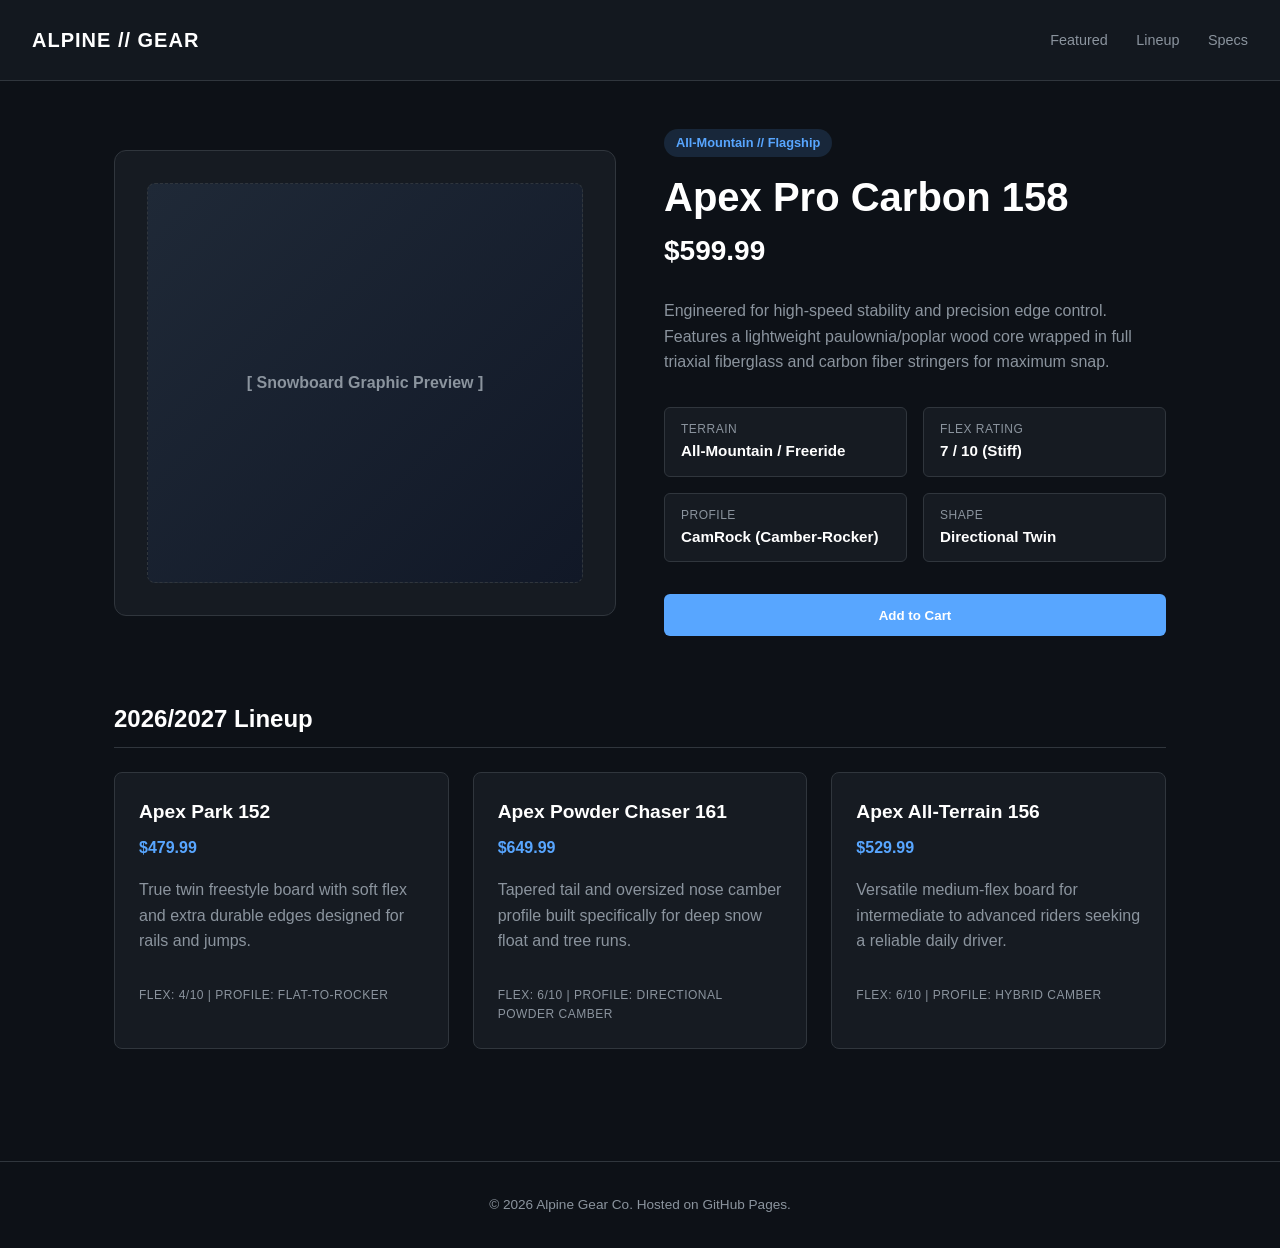
==== product.html @ 0b81215a "Add product.html for Apex Series Snowboards This file contains the HTML structure for the product pa" ====
<!DOCTYPE html>
<html lang="en">
<head>
    <meta charset="UTF-8">
    <meta name="viewport" content="width=device-width, initial-scale=1.0">
    <title>Apex Series Snowboards | High Performance Mountain Gear</title>
    <style>
        :root {
            --bg-color: #0d1117;
            --card-bg: #161b22;
            --accent-color: #58a6ff;
            --accent-hover: #1f6feb;
            --text-primary: #c9d1d9;
            --text-secondary: #8b949e;
            --border-color: #30363d;
            --font-family: -apple-system, BlinkMacSystemFont, "Segoe UI", Roboto, Helvetica, Arial, sans-serif;
        }

        * {
            box-sizing: border-box;
            margin: 0;
            padding: 0;
        }

        body {
            background-color: var(--bg-color);
            color: var(--text-primary);
            font-family: var(--font-family);
            line-height: 1.6;
            padding: 0;
        }

        header {
            border-bottom: 1px solid var(--border-color);
            padding: 1.5rem 2rem;
            display: flex;
            justify-content: space-between;
            align-items: center;
            background-color: rgba(22, 27, 34, 0.8);
            backdrop-filter: blur(10px);
            position: sticky;
            top: 0;
            z-index: 100;
        }

        .logo {
            font-size: 1.25rem;
            font-weight: 700;
            color: #fff;
            letter-spacing: 1px;
        }

        nav a {
            color: var(--text-secondary);
            text-decoration: none;
            margin-left: 1.5rem;
            font-size: 0.9rem;
            transition: color 0.2s ease;
        }

        nav a:hover {
            color: var(--accent-color);
        }

        .container {
            max-width: 1100px;
            margin: 0 auto;
            padding: 3rem 1.5rem;
        }

        .product-hero {
            display: grid;
            grid-template-columns: 1fr 1fr;
            gap: 3rem;
            align-items: center;
            margin-bottom: 4rem;
        }

        .product-image-container {
            background-color: var(--card-bg);
            border: 1px solid var(--border-color);
            border-radius: 12px;
            padding: 2rem;
            text-align: center;
        }

        .product-image-placeholder {
            width: 100%;
            height: 400px;
            background: linear-gradient(135deg, #1f2937 0%, #111827 100%);
            border-radius: 8px;
            display: flex;
            align-items: center;
            justify-content: center;
            color: var(--text-secondary);
            font-weight: 600;
            border: 1px dashed var(--border-color);
        }

        .tag {
            display: inline-block;
            background-color: rgba(88, 166, 255, 0.15);
            color: var(--accent-color);
            padding: 0.25rem 0.75rem;
            border-radius: 20px;
            font-size: 0.8rem;
            font-weight: 600;
            margin-bottom: 1rem;
        }

        .product-title {
            font-size: 2.5rem;
            color: #fff;
            margin-bottom: 0.5rem;
            line-height: 1.2;
        }

        .price {
            font-size: 1.75rem;
            color: #fff;
            font-weight: 600;
            margin-bottom: 1.5rem;
        }

        .description {
            color: var(--text-secondary);
            margin-bottom: 2rem;
            font-size: 1rem;
        }

        .specs-grid {
            display: grid;
            grid-template-columns: repeat(2, 1fr);
            gap: 1rem;
            margin-bottom: 2rem;
        }

        .spec-item {
            background-color: var(--card-bg);
            padding: 0.75rem 1rem;
            border-radius: 6px;
            border: 1px solid var(--border-color);
        }

        .spec-label {
            font-size: 0.75rem;
            color: var(--text-secondary);
            text-transform: uppercase;
            letter-spacing: 0.5px;
        }

        .spec-value {
            font-size: 0.95rem;
            font-weight: 600;
            color: #fff;
        }

        .btn-primary {
            display: inline-block;
            width: 100%;
            text-align: center;
            background-color: var(--accent-color);
            color: #fff;
            padding: 0.85rem 1.5rem;
            border-radius: 6px;
            font-weight: 600;
            text-decoration: none;
            transition: background-color 0.2s ease;
            border: none;
            cursor: pointer;
        }

        .btn-primary:hover {
            background-color: var(--accent-hover);
        }

        .section-title {
            font-size: 1.5rem;
            color: #fff;
            margin-bottom: 1.5rem;
            border-bottom: 1px solid var(--border-color);
            padding-bottom: 0.5rem;
        }

        .lineup-grid {
            display: grid;
            grid-template-columns: repeat(auto-fit, minmax(280px, 1fr));
            gap: 1.5rem;
        }

        .card {
            background-color: var(--card-bg);
            border: 1px solid var(--border-color);
            border-radius: 8px;
            padding: 1.5rem;
            transition: transform 0.2s ease, border-color 0.2s ease;
        }

        .card:hover {
            transform: translateY(-4px);
            border-color: var(--accent-color);
        }

        .card-title {
            font-size: 1.2rem;
            color: #fff;
            margin-bottom: 0.5rem;
        }

        .card-price {
            color: var(--accent-color);
            font-weight: 600;
            margin-bottom: 1rem;
        }

        footer {
            border-top: 1px solid var(--border-color);
            padding: 2rem;
            text-align: center;
            color: var(--text-secondary);
            font-size: 0.85rem;
            margin-top: 4rem;
        }

        @media (max-width: 768px) {
            .product-hero {
                grid-template-columns: 1fr;
            }
        }
    </style>
</head>
<body>

    <header>
        <div class="logo">ALPINE // GEAR</div>
        <nav>
            <a href="#featured">Featured</a>
            <a href="#lineup">Lineup</a>
            <a href="#specs">Specs</a>
        </nav>
    </header>

    <div class="container">
        <!-- Featured Product Hero -->
        <section class="product-hero" id="featured">
            <div class="product-image-container">
                <div class="product-image-placeholder">
                    [ Snowboard Graphic Preview ]
                </div>
            </div>

            <div class="product-details">
                <span class="tag">All-Mountain // Flagship</span>
                <h1 class="product-title">Apex Pro Carbon 158</h1>
                <div class="price">$599.99</div>
                <p class="description">
                    Engineered for high-speed stability and precision edge control. Features a lightweight paulownia/poplar wood core wrapped in full triaxial fiberglass and carbon fiber stringers for maximum snap.
                </p>

                <div class="specs-grid" id="specs">
                    <div class="spec-item">
                        <div class="spec-label">Terrain</div>
                        <div class="spec-value">All-Mountain / Freeride</div>
                    </div>
                    <div class="spec-item">
                        <div class="spec-label">Flex Rating</div>
                        <div class="spec-value">7 / 10 (Stiff)</div>
                    </div>
                    <div class="spec-item">
                        <div class="spec-label">Profile</div>
                        <div class="spec-value">CamRock (Camber-Rocker)</div>
                    </div>
                    <div class="spec-item">
                        <div class="spec-label">Shape</div>
                        <div class="spec-value">Directional Twin</div>
                    </div>
                </div>

                <button class="btn-primary" onclick="alert('Added to cart!')">Add to Cart</button>
            </div>
        </section>

        <!-- Product Lineup Grid -->
        <section id="lineup">
            <h2 class="section-title">2026/2027 Lineup</h2>
            <div class="lineup-grid">
                
                <div class="card">
                    <h3 class="card-title">Apex Park 152</h3>
                    <div class="card-price">$479.99</div>
                    <p class="description">True twin freestyle board with soft flex and extra durable edges designed for rails and jumps.</p>
                    <div class="spec-label">Flex: 4/10 | Profile: Flat-to-Rocker</div>
                </div>

                <div class="card">
                    <h3 class="card-title">Apex Powder Chaser 161</h3>
                    <div class="card-price">$649.99</div>
                    <p class="description">Tapered tail and oversized nose camber profile built specifically for deep snow float and tree runs.</p>
                    <div class="spec-label">Flex: 6/10 | Profile: Directional Powder Camber</div>
                </div>

                <div class="card">
                    <h3 class="card-title">Apex All-Terrain 156</h3>
                    <div class="card-price">$529.99</div>
                    <p class="description">Versatile medium-flex board for intermediate to advanced riders seeking a reliable daily driver.</p>
                    <div class="spec-label">Flex: 6/10 | Profile: Hybrid Camber</div>
                </div>

            </div>
        </section>
    </div>

    <footer>
        <p>&copy; 2026 Alpine Gear Co. Hosted on GitHub Pages.</p>
    </footer>

</body>
</html>
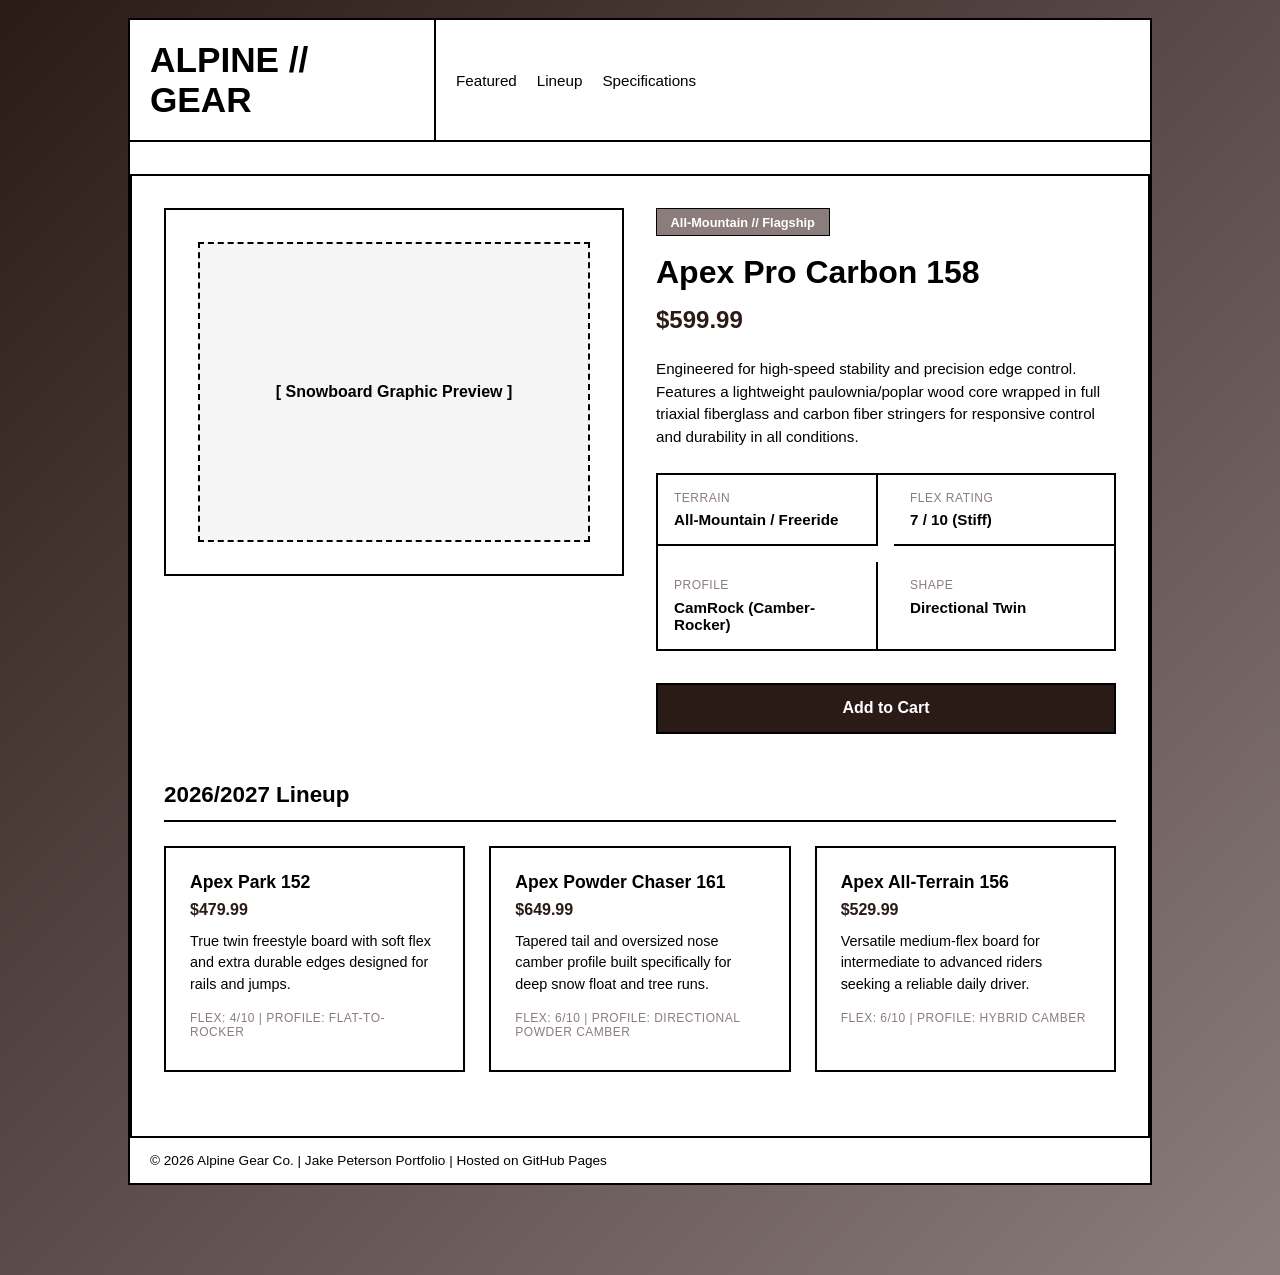
==== commit dba49cfa: "Update product.html to match main portfolio design with taupe/espresso color scheme" ====
--- a/product.html
+++ b/product.html
@@ -4,128 +4,73 @@
     <meta charset="UTF-8">
     <meta name="viewport" content="width=device-width, initial-scale=1.0">
     <title>Apex Series Snowboards | High Performance Mountain Gear</title>
+    <link rel="stylesheet" href="style.css">
     <style>
-        :root {
-            --bg-color: #0d1117;
-            --card-bg: #161b22;
-            --accent-color: #58a6ff;
-            --accent-hover: #1f6feb;
-            --text-primary: #c9d1d9;
-            --text-secondary: #8b949e;
-            --border-color: #30363d;
-            --font-family: -apple-system, BlinkMacSystemFont, "Segoe UI", Roboto, Helvetica, Arial, sans-serif;
-        }
-
-        * {
-            box-sizing: border-box;
-            margin: 0;
-            padding: 0;
-        }
-
-        body {
-            background-color: var(--bg-color);
-            color: var(--text-primary);
-            font-family: var(--font-family);
-            line-height: 1.6;
-            padding: 0;
-        }
-
-        header {
-            border-bottom: 1px solid var(--border-color);
-            padding: 1.5rem 2rem;
-            display: flex;
-            justify-content: space-between;
-            align-items: center;
-            background-color: rgba(22, 27, 34, 0.8);
-            backdrop-filter: blur(10px);
-            position: sticky;
-            top: 0;
-            z-index: 100;
-        }
-
-        .logo {
-            font-size: 1.25rem;
-            font-weight: 700;
-            color: #fff;
-            letter-spacing: 1px;
-        }
-
-        nav a {
-            color: var(--text-secondary);
-            text-decoration: none;
-            margin-left: 1.5rem;
-            font-size: 0.9rem;
-            transition: color 0.2s ease;
-        }
-
-        nav a:hover {
-            color: var(--accent-color);
-        }
-
-        .container {
-            max-width: 1100px;
-            margin: 0 auto;
-            padding: 3rem 1.5rem;
-        }
-
+        /* Product-specific styles aligned with main portfolio design */
+        
         .product-hero {
             display: grid;
             grid-template-columns: 1fr 1fr;
-            gap: 3rem;
-            align-items: center;
-            margin-bottom: 4rem;
+            gap: 2rem;
+            align-items: start;
+            margin-bottom: 2rem;
         }
 
         .product-image-container {
-            background-color: var(--card-bg);
-            border: 1px solid var(--border-color);
-            border-radius: 12px;
+            border: 2px solid var(--color-border);
             padding: 2rem;
             text-align: center;
         }
 
         .product-image-placeholder {
             width: 100%;
-            height: 400px;
-            background: linear-gradient(135deg, #1f2937 0%, #111827 100%);
-            border-radius: 8px;
+            height: 300px;
+            background-color: #f5f5f5;
+            border: 2px dashed var(--color-border);
+            border-radius: 0;
             display: flex;
             align-items: center;
             justify-content: center;
-            color: var(--text-secondary);
-            font-weight: 600;
-            border: 1px dashed var(--border-color);
+            color: var(--color-text);
+            font-weight: 600;
+        }
+
+        .product-details {
+            padding: 0;
         }
 
         .tag {
             display: inline-block;
-            background-color: rgba(88, 166, 255, 0.15);
-            color: var(--accent-color);
-            padding: 0.25rem 0.75rem;
-            border-radius: 20px;
+            background-color: var(--color-taupe);
+            color: var(--color-bg-white);
+            padding: 0.35rem 0.85rem;
+            border-radius: 0;
+            border: 1px solid var(--color-border);
             font-size: 0.8rem;
             font-weight: 600;
             margin-bottom: 1rem;
         }
 
         .product-title {
-            font-size: 2.5rem;
-            color: #fff;
-            margin-bottom: 0.5rem;
-            line-height: 1.2;
+            font-size: 2rem;
+            color: var(--color-text);
+            margin-bottom: 0.75rem;
+            line-height: 1.3;
+            font-weight: bold;
         }
 
         .price {
-            font-size: 1.75rem;
-            color: #fff;
+            font-size: 1.5rem;
+            color: var(--color-espresso);
             font-weight: 600;
             margin-bottom: 1.5rem;
         }
 
         .description {
-            color: var(--text-secondary);
-            margin-bottom: 2rem;
-            font-size: 1rem;
+            color: var(--color-text);
+            margin-bottom: 1.5rem;
+            font-size: 0.95rem;
+            line-height: 1.5;
         }
 
         .specs-grid {
@@ -133,186 +78,254 @@
             grid-template-columns: repeat(2, 1fr);
             gap: 1rem;
             margin-bottom: 2rem;
+            border: 2px solid var(--color-border);
         }
 
         .spec-item {
-            background-color: var(--card-bg);
-            padding: 0.75rem 1rem;
-            border-radius: 6px;
-            border: 1px solid var(--border-color);
+            background-color: var(--color-bg-white);
+            padding: 1rem;
+            border-right: 2px solid var(--color-border);
+            border-bottom: 2px solid var(--color-border);
+        }
+
+        .spec-item:nth-child(2n) {
+            border-right: none;
+        }
+
+        .spec-item:nth-last-child(-n+2) {
+            border-bottom: none;
         }
 
         .spec-label {
             font-size: 0.75rem;
-            color: var(--text-secondary);
+            color: var(--color-taupe);
             text-transform: uppercase;
             letter-spacing: 0.5px;
+            margin-bottom: 0.4rem;
         }
 
         .spec-value {
             font-size: 0.95rem;
             font-weight: 600;
-            color: #fff;
+            color: var(--color-text);
         }
 
         .btn-primary {
-            display: inline-block;
+            display: block;
             width: 100%;
             text-align: center;
-            background-color: var(--accent-color);
-            color: #fff;
-            padding: 0.85rem 1.5rem;
-            border-radius: 6px;
+            background-color: var(--color-espresso);
+            color: var(--color-bg-white);
+            padding: 0.9rem 1.5rem;
+            border-radius: 0;
+            border: 2px solid var(--color-border);
             font-weight: 600;
             text-decoration: none;
             transition: background-color 0.2s ease;
-            border: none;
             cursor: pointer;
+            font-size: 1rem;
         }
 
         .btn-primary:hover {
-            background-color: var(--accent-hover);
+            background-color: var(--color-taupe);
+            color: var(--color-bg-white);
         }
 
         .section-title {
-            font-size: 1.5rem;
-            color: #fff;
+            font-size: 1.4rem;
+            color: var(--color-text);
             margin-bottom: 1.5rem;
-            border-bottom: 1px solid var(--border-color);
-            padding-bottom: 0.5rem;
+            border-bottom: 2px solid var(--color-border);
+            padding-bottom: 0.75rem;
+            font-weight: bold;
         }
 
         .lineup-grid {
             display: grid;
-            grid-template-columns: repeat(auto-fit, minmax(280px, 1fr));
+            grid-template-columns: repeat(3, 1fr);
             gap: 1.5rem;
+            margin-bottom: 2rem;
         }
 
         .card {
-            background-color: var(--card-bg);
-            border: 1px solid var(--border-color);
-            border-radius: 8px;
+            background-color: var(--color-bg-white);
+            border: 2px solid var(--color-border);
+            border-radius: 0;
             padding: 1.5rem;
-            transition: transform 0.2s ease, border-color 0.2s ease;
+            transition: transform 0.2s ease, background-color 0.2s ease;
         }
 
         .card:hover {
-            transform: translateY(-4px);
-            border-color: var(--accent-color);
+            transform: translateY(-2px);
+            background-color: #f9f9f9;
         }
 
         .card-title {
-            font-size: 1.2rem;
-            color: #fff;
+            font-size: 1.1rem;
+            color: var(--color-text);
             margin-bottom: 0.5rem;
+            font-weight: bold;
         }
 
         .card-price {
-            color: var(--accent-color);
-            font-weight: 600;
+            color: var(--color-espresso);
+            font-weight: 600;
+            margin-bottom: 0.75rem;
+            font-size: 1rem;
+        }
+
+        .card .description {
             margin-bottom: 1rem;
-        }
-
-        footer {
-            border-top: 1px solid var(--border-color);
+            font-size: 0.9rem;
+        }
+
+        .product-header {
+            display: flex;
+            border-bottom: 2px solid var(--color-border);
+            margin-bottom: 2rem;
+        }
+
+        .product-header-left {
+            width: 30%;
+            border-right: 2px solid var(--color-border);
+            padding: 20px;
+        }
+
+        .product-header-right {
+            width: 70%;
+            padding: 20px;
+            display: flex;
+            flex-direction: column;
+            justify-content: center;
+        }
+
+        .product-nav {
+            display: flex;
+            gap: 20px;
+            list-style: none;
+        }
+
+        .product-nav a {
+            text-decoration: none;
+            color: var(--color-text);
+            font-size: 0.95rem;
+            font-weight: 500;
+        }
+
+        .product-nav a:hover {
+            text-decoration: underline;
+        }
+
+        .product-container {
+            background-color: var(--color-bg-white);
+            border: 2px solid var(--color-border);
+            width: 100%;
             padding: 2rem;
-            text-align: center;
-            color: var(--text-secondary);
-            font-size: 0.85rem;
-            margin-top: 4rem;
         }
 
         @media (max-width: 768px) {
             .product-hero {
                 grid-template-columns: 1fr;
             }
+            .lineup-grid {
+                grid-template-columns: 1fr;
+            }
         }
     </style>
 </head>
 <body>
 
-    <header>
-        <div class="logo">ALPINE // GEAR</div>
-        <nav>
-            <a href="#featured">Featured</a>
-            <a href="#lineup">Lineup</a>
-            <a href="#specs">Specs</a>
-        </nav>
-    </header>
-
-    <div class="container">
-        <!-- Featured Product Hero -->
-        <section class="product-hero" id="featured">
-            <div class="product-image-container">
-                <div class="product-image-placeholder">
-                    [ Snowboard Graphic Preview ]
+    <div class="site-container">
+        <!-- Header matching main portfolio design -->
+        <div class="product-header">
+            <div class="product-header-left">
+                <h1 style="font-size: 2.2rem; font-weight: bold;">ALPINE // GEAR</h1>
+            </div>
+            <div class="product-header-right">
+                <nav class="product-nav">
+                    <a href="#featured">Featured</a>
+                    <a href="#lineup">Lineup</a>
+                    <a href="#specs">Specifications</a>
+                </nav>
+            </div>
+        </div>
+
+        <!-- Main Content Container -->
+        <div class="product-container">
+            <!-- Featured Product Hero -->
+            <section class="product-hero" id="featured">
+                <div class="product-image-container">
+                    <div class="product-image-placeholder">
+                        [ Snowboard Graphic Preview ]
+                    </div>
                 </div>
-            </div>
-
-            <div class="product-details">
-                <span class="tag">All-Mountain // Flagship</span>
-                <h1 class="product-title">Apex Pro Carbon 158</h1>
-                <div class="price">$599.99</div>
-                <p class="description">
-                    Engineered for high-speed stability and precision edge control. Features a lightweight paulownia/poplar wood core wrapped in full triaxial fiberglass and carbon fiber stringers for maximum snap.
-                </p>
-
-                <div class="specs-grid" id="specs">
-                    <div class="spec-item">
-                        <div class="spec-label">Terrain</div>
-                        <div class="spec-value">All-Mountain / Freeride</div>
-                    </div>
-                    <div class="spec-item">
-                        <div class="spec-label">Flex Rating</div>
-                        <div class="spec-value">7 / 10 (Stiff)</div>
-                    </div>
-                    <div class="spec-item">
-                        <div class="spec-label">Profile</div>
-                        <div class="spec-value">CamRock (Camber-Rocker)</div>
-                    </div>
-                    <div class="spec-item">
-                        <div class="spec-label">Shape</div>
-                        <div class="spec-value">Directional Twin</div>
-                    </div>
+
+                <div class="product-details">
+                    <span class="tag">All-Mountain // Flagship</span>
+                    <h2 class="product-title">Apex Pro Carbon 158</h2>
+                    <div class="price">$599.99</div>
+                    <p class="description">
+                        Engineered for high-speed stability and precision edge control. Features a lightweight paulownia/poplar wood core wrapped in full triaxial fiberglass and carbon fiber stringers for responsive control and durability in all conditions.
+                    </p>
+
+                    <div class="specs-grid" id="specs">
+                        <div class="spec-item">
+                            <div class="spec-label">Terrain</div>
+                            <div class="spec-value">All-Mountain / Freeride</div>
+                        </div>
+                        <div class="spec-item">
+                            <div class="spec-label">Flex Rating</div>
+                            <div class="spec-value">7 / 10 (Stiff)</div>
+                        </div>
+                        <div class="spec-item">
+                            <div class="spec-label">Profile</div>
+                            <div class="spec-value">CamRock (Camber-Rocker)</div>
+                        </div>
+                        <div class="spec-item">
+                            <div class="spec-label">Shape</div>
+                            <div class="spec-value">Directional Twin</div>
+                        </div>
+                    </div>
+
+                    <button class="btn-primary" onclick="alert('Added to cart!')">Add to Cart</button>
                 </div>
-
-                <button class="btn-primary" onclick="alert('Added to cart!')">Add to Cart</button>
-            </div>
-        </section>
-
-        <!-- Product Lineup Grid -->
-        <section id="lineup">
-            <h2 class="section-title">2026/2027 Lineup</h2>
-            <div class="lineup-grid">
-                
-                <div class="card">
-                    <h3 class="card-title">Apex Park 152</h3>
-                    <div class="card-price">$479.99</div>
-                    <p class="description">True twin freestyle board with soft flex and extra durable edges designed for rails and jumps.</p>
-                    <div class="spec-label">Flex: 4/10 | Profile: Flat-to-Rocker</div>
+            </section>
+
+            <!-- Product Lineup Grid -->
+            <section id="lineup" style="margin-top: 3rem;">
+                <h2 class="section-title">2026/2027 Lineup</h2>
+                <div class="lineup-grid">
+                    
+                    <div class="card">
+                        <h3 class="card-title">Apex Park 152</h3>
+                        <div class="card-price">$479.99</div>
+                        <p class="description">True twin freestyle board with soft flex and extra durable edges designed for rails and jumps.</p>
+                        <div class="spec-label">Flex: 4/10 | Profile: Flat-to-Rocker</div>
+                    </div>
+
+                    <div class="card">
+                        <h3 class="card-title">Apex Powder Chaser 161</h3>
+                        <div class="card-price">$649.99</div>
+                        <p class="description">Tapered tail and oversized nose camber profile built specifically for deep snow float and tree runs.</p>
+                        <div class="spec-label">Flex: 6/10 | Profile: Directional Powder Camber</div>
+                    </div>
+
+                    <div class="card">
+                        <h3 class="card-title">Apex All-Terrain 156</h3>
+                        <div class="card-price">$529.99</div>
+                        <p class="description">Versatile medium-flex board for intermediate to advanced riders seeking a reliable daily driver.</p>
+                        <div class="spec-label">Flex: 6/10 | Profile: Hybrid Camber</div>
+                    </div>
+
                 </div>
-
-                <div class="card">
-                    <h3 class="card-title">Apex Powder Chaser 161</h3>
-                    <div class="card-price">$649.99</div>
-                    <p class="description">Tapered tail and oversized nose camber profile built specifically for deep snow float and tree runs.</p>
-                    <div class="spec-label">Flex: 6/10 | Profile: Directional Powder Camber</div>
-                </div>
-
-                <div class="card">
-                    <h3 class="card-title">Apex All-Terrain 156</h3>
-                    <div class="card-price">$529.99</div>
-                    <p class="description">Versatile medium-flex board for intermediate to advanced riders seeking a reliable daily driver.</p>
-                    <div class="spec-label">Flex: 6/10 | Profile: Hybrid Camber</div>
-                </div>
-
-            </div>
-        </section>
+            </section>
+        </div>
+
+        <!-- Footer matching main portfolio design -->
+        <footer class="footer">
+            &copy; 2026 Alpine Gear Co. | Jake Peterson Portfolio | Hosted on GitHub Pages
+        </footer>
     </div>
-
-    <footer>
-        <p>&copy; 2026 Alpine Gear Co. Hosted on GitHub Pages.</p>
-    </footer>
 
 </body>
 </html>
--- a/style.css
+++ b/style.css
@@ -0,0 +1,225 @@
+/* ==========================================
+   RESET & BASE STYLES
+   ========================================== */
+* {
+  box-sizing: border-box;
+  margin: 0;
+  padding: 0;
+}
+
+:root {
+  /* Taupe & Espresso Color Palette */
+  --color-espresso: #2B1B17;
+  --color-taupe: #8B7D7B;
+  --color-bg-white: #ffffff;
+  --color-border: #000000;
+  --color-text: #000000;
+}
+
+body {
+  font-family: Arial, sans-serif;
+  color: var(--color-text);
+  
+  /* Background: Gradient transition between Espresso and Taupe */
+  background: linear-gradient(135deg, var(--color-espresso) 0%, var(--color-taupe) 100%);
+  
+  /* 10% screen space around the edges */
+  padding: 2vh 10vw 10vh 10vw;
+  min-height: 100vh;
+}
+
+/* Wireframe Main Wrapper */
+.site-container {
+  background-color: var(--color-bg-white);
+  border: 2px solid var(--color-border);
+  display: flex;
+  flex-direction: column;
+  width: 100%;
+}
+
+/* ==========================================
+   HEADER SECTION
+   ========================================== */
+.header {
+  display: flex;
+  border-bottom: 2px solid var(--color-border);
+}
+
+/* Left Column: Logo / Name */
+.logo-area {
+  width: 30%;
+  border-right: 2px solid var(--color-border);
+  padding: 25px 20px;
+  display: flex;
+  align-items: center;
+}
+
+.logo-area h1 {
+  font-size: 2.2rem;
+  font-weight: bold;
+}
+
+/* Right Column: Stacked Sections */
+.header-right {
+  width: 70%;
+  display: flex;
+  flex-direction: column;
+}
+
+.info-graphics {
+  padding: 12px 20px;
+  border-bottom: 2px solid var(--color-border);
+  min-height: 50px;
+  font-size: 0.95rem;
+  display: flex;
+  align-items: center;
+}
+
+/* Horizontal Top Navigation Rows */
+.primary-nav-bar,
+.secondary-nav-bar {
+  border-bottom: 2px solid var(--color-border);
+  padding: 8px 15px;
+  display: flex;
+  align-items: center;
+  min-height: 36px;
+}
+
+.secondary-nav-bar {
+  border-bottom: none;
+}
+
+/* Horizontal Link Lists */
+.nav-horizontal-list {
+  display: flex;
+  flex-direction: row;
+  list-style: none;
+  gap: 20px;
+  justify-content: flex-start;
+  align-items: center;
+  width: 100%;
+}
+
+.nav-horizontal-list li a {
+  text-decoration: none;
+  color: var(--color-text);
+  font-size: 0.95rem;
+  font-weight: 500;
+}
+
+.nav-horizontal-list li a:hover {
+  text-decoration: underline;
+}
+
+/* ==========================================
+   MAIN BODY (3 COLUMNS)
+   ========================================== */
+.main-body {
+  display: flex;
+  border-bottom: 2px solid var(--color-border);
+  flex: 1;
+}
+
+/* Left Sidebar */
+.sidebar-left {
+  width: 25%;
+  border-right: 2px solid var(--color-border);
+  padding: 20px;
+}
+
+.side-nav-group {
+  margin-bottom: 25px;
+}
+
+.side-nav-group h4 {
+  font-size: 1rem;
+  font-weight: bold;
+  margin-bottom: 10px;
+}
+
+.side-nav-group ul {
+  list-style: none;
+}
+
+.side-nav-group li {
+  margin-bottom: 8px;
+}
+
+.side-nav-group a {
+  text-decoration: none;
+  color: var(--color-text);
+  font-size: 0.95rem;
+}
+
+.side-nav-group a:hover {
+  text-decoration: underline;
+}
+
+/* Center Content */
+.content-center {
+  width: 50%;
+  border-right: 2px solid var(--color-border);
+  padding: 20px;
+}
+
+.hero-image {
+  border: 2px solid var(--color-border);
+  padding: 25px 20px;
+  margin-bottom: 25px;
+  width: 90%;
+}
+
+.hero-image h2 {
+  font-weight: normal;
+  font-size: 1.2rem;
+}
+
+.main-text h2 {
+  font-size: 1.4rem;
+  margin-bottom: 15px;
+}
+
+.bio-section {
+  margin-bottom: 18px;
+}
+
+.bio-section h3 {
+  font-size: 1.1rem;
+  margin-bottom: 6px;
+  text-decoration: underline;
+}
+
+.bio-section p {
+  line-height: 1.5;
+  font-size: 0.93rem;
+}
+
+/* Right Sidebar (Sticky Content) */
+.sidebar-right {
+  width: 25%;
+  padding: 20px;
+}
+
+.sticky-box {
+  position: sticky;
+  top: 20px;
+}
+
+.sticky-box p {
+  margin-bottom: 10px;
+  font-size: 0.95rem;
+}
+
+.sticky-box ul {
+  padding-left: 20px;
+  font-size: 0.9rem;
+  line-height: 1.6;
+}
+
+/* ==========================================
+   FOOTER SECTION
+   ========================================== */
+.footer {
+  padding: 15px 20px;
+  font-size: 0.85rem;
+}
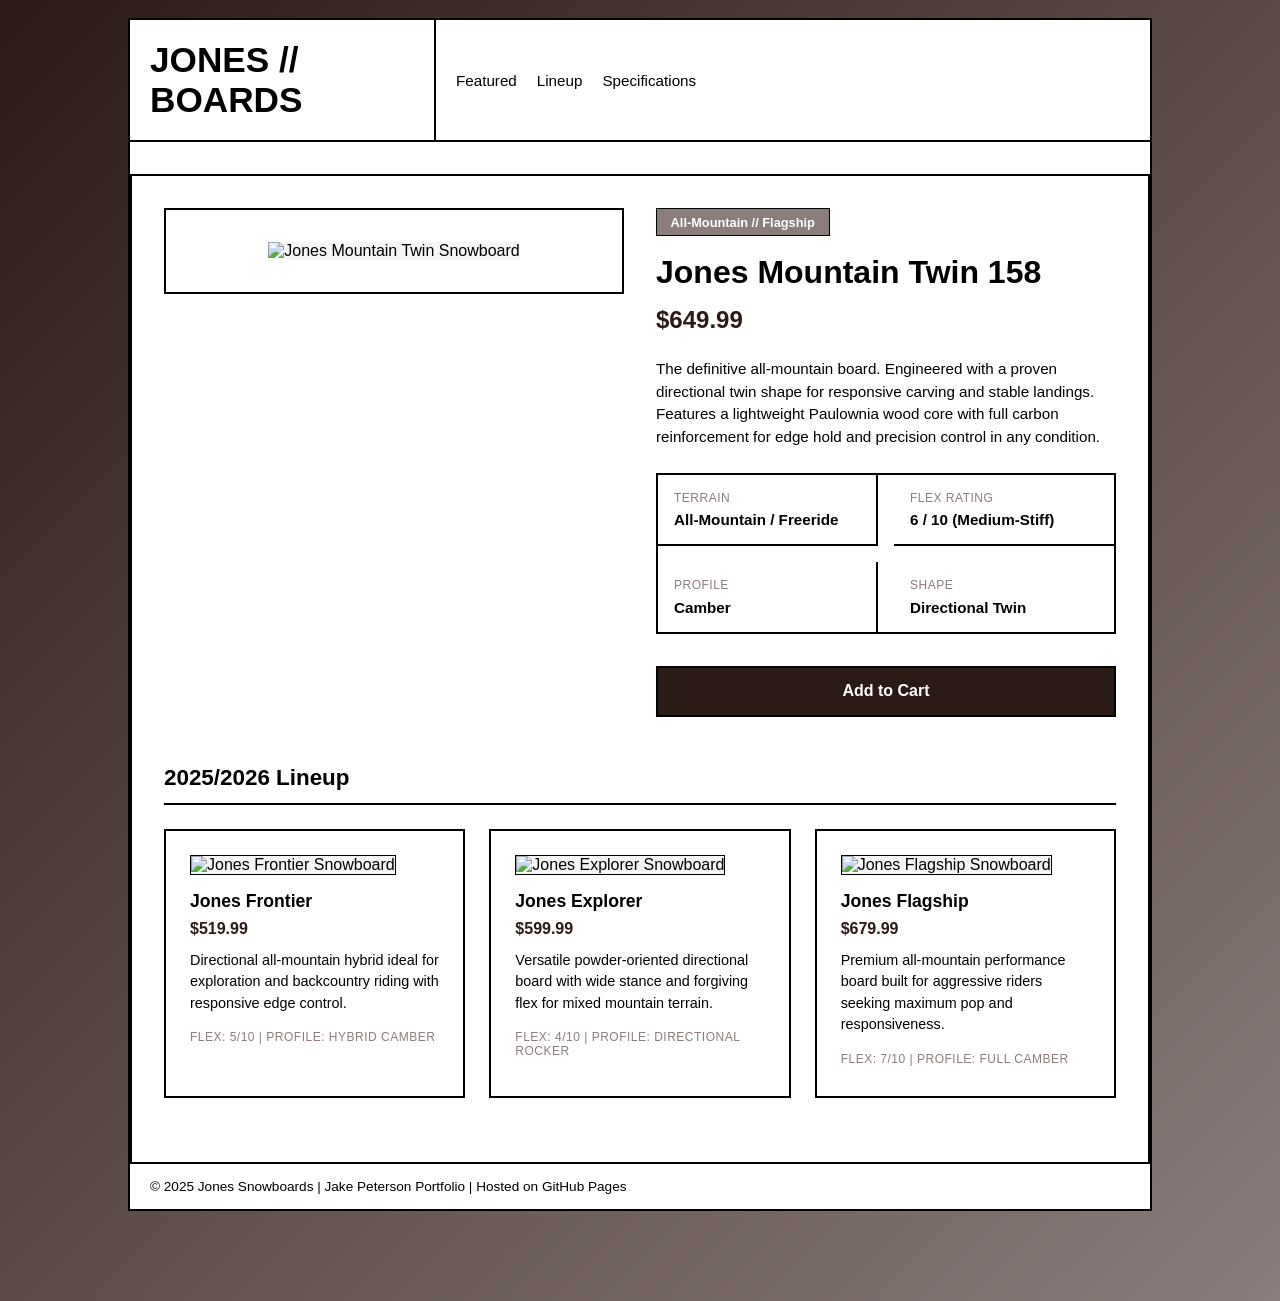
==== commit 8c6ff8dc: "Add real Jones Boards snowboard product images" ====
--- a/product.html
+++ b/product.html
@@ -3,7 +3,7 @@
 <head>
     <meta charset="UTF-8">
     <meta name="viewport" content="width=device-width, initial-scale=1.0">
-    <title>Apex Series Snowboards | High Performance Mountain Gear</title>
+    <title>Jones Boards Snowboards | High Performance Mountain Gear</title>
     <link rel="stylesheet" href="style.css">
     <style>
         /* Product-specific styles aligned with main portfolio design */
@@ -22,17 +22,12 @@
             text-align: center;
         }
 
-        .product-image-placeholder {
+        .product-image {
             width: 100%;
-            height: 300px;
+            height: 400px;
+            object-fit: contain;
             background-color: #f5f5f5;
-            border: 2px dashed var(--color-border);
             border-radius: 0;
-            display: flex;
-            align-items: center;
-            justify-content: center;
-            color: var(--color-text);
-            font-weight: 600;
         }
 
         .product-details {
@@ -160,6 +155,15 @@
             background-color: #f9f9f9;
         }
 
+        .card-image {
+            width: 100%;
+            height: 250px;
+            object-fit: contain;
+            background-color: #f5f5f5;
+            margin-bottom: 1rem;
+            border: 1px solid var(--color-border);
+        }
+
         .card-title {
             font-size: 1.1rem;
             color: var(--color-text);
@@ -239,7 +243,7 @@
         <!-- Header matching main portfolio design -->
         <div class="product-header">
             <div class="product-header-left">
-                <h1 style="font-size: 2.2rem; font-weight: bold;">ALPINE // GEAR</h1>
+                <h1 style="font-size: 2.2rem; font-weight: bold;">JONES // BOARDS</h1>
             </div>
             <div class="product-header-right">
                 <nav class="product-nav">
@@ -255,17 +259,15 @@
             <!-- Featured Product Hero -->
             <section class="product-hero" id="featured">
                 <div class="product-image-container">
-                    <div class="product-image-placeholder">
-                        [ Snowboard Graphic Preview ]
-                    </div>
+                    <img src="https://www.jonesstow.com/cdn/shop/files/MTN-Collective.jpg?v=1729175160&width=600" alt="Jones Mountain Twin Snowboard" class="product-image">
                 </div>
 
                 <div class="product-details">
                     <span class="tag">All-Mountain // Flagship</span>
-                    <h2 class="product-title">Apex Pro Carbon 158</h2>
-                    <div class="price">$599.99</div>
+                    <h2 class="product-title">Jones Mountain Twin 158</h2>
+                    <div class="price">$649.99</div>
                     <p class="description">
-                        Engineered for high-speed stability and precision edge control. Features a lightweight paulownia/poplar wood core wrapped in full triaxial fiberglass and carbon fiber stringers for responsive control and durability in all conditions.
+                        The definitive all-mountain board. Engineered with a proven directional twin shape for responsive carving and stable landings. Features a lightweight Paulownia wood core with full carbon reinforcement for edge hold and precision control in any condition.
                     </p>
 
                     <div class="specs-grid" id="specs">
@@ -275,11 +277,11 @@
                         </div>
                         <div class="spec-item">
                             <div class="spec-label">Flex Rating</div>
-                            <div class="spec-value">7 / 10 (Stiff)</div>
+                            <div class="spec-value">6 / 10 (Medium-Stiff)</div>
                         </div>
                         <div class="spec-item">
                             <div class="spec-label">Profile</div>
-                            <div class="spec-value">CamRock (Camber-Rocker)</div>
+                            <div class="spec-value">Camber</div>
                         </div>
                         <div class="spec-item">
                             <div class="spec-label">Shape</div>
@@ -293,28 +295,31 @@
 
             <!-- Product Lineup Grid -->
             <section id="lineup" style="margin-top: 3rem;">
-                <h2 class="section-title">2026/2027 Lineup</h2>
+                <h2 class="section-title">2025/2026 Lineup</h2>
                 <div class="lineup-grid">
                     
                     <div class="card">
-                        <h3 class="card-title">Apex Park 152</h3>
-                        <div class="card-price">$479.99</div>
-                        <p class="description">True twin freestyle board with soft flex and extra durable edges designed for rails and jumps.</p>
-                        <div class="spec-label">Flex: 4/10 | Profile: Flat-to-Rocker</div>
+                        <img src="https://www.jonesstow.com/cdn/shop/files/CC_Collective_Angle_2.jpg?v=1723057169&width=500" alt="Jones Frontier Snowboard" class="card-image">
+                        <h3 class="card-title">Jones Frontier</h3>
+                        <div class="card-price">$519.99</div>
+                        <p class="description">Directional all-mountain hybrid ideal for exploration and backcountry riding with responsive edge control.</p>
+                        <div class="spec-label">Flex: 5/10 | Profile: Hybrid Camber</div>
                     </div>
 
                     <div class="card">
-                        <h3 class="card-title">Apex Powder Chaser 161</h3>
-                        <div class="card-price">$649.99</div>
-                        <p class="description">Tapered tail and oversized nose camber profile built specifically for deep snow float and tree runs.</p>
-                        <div class="spec-label">Flex: 6/10 | Profile: Directional Powder Camber</div>
+                        <img src="https://www.jonesstow.com/cdn/shop/files/Explorer_Collective.jpg?v=1729175160&width=600" alt="Jones Explorer Snowboard" class="card-image">
+                        <h3 class="card-title">Jones Explorer</h3>
+                        <div class="card-price">$599.99</div>
+                        <p class="description">Versatile powder-oriented directional board with wide stance and forgiving flex for mixed mountain terrain.</p>
+                        <div class="spec-label">Flex: 4/10 | Profile: Directional Rocker</div>
                     </div>
 
                     <div class="card">
-                        <h3 class="card-title">Apex All-Terrain 156</h3>
-                        <div class="card-price">$529.99</div>
-                        <p class="description">Versatile medium-flex board for intermediate to advanced riders seeking a reliable daily driver.</p>
-                        <div class="spec-label">Flex: 6/10 | Profile: Hybrid Camber</div>
+                        <img src="https://www.jonesstow.com/cdn/shop/files/Flagship_Collective_hero.jpg?v=1729175160&width=600" alt="Jones Flagship Snowboard" class="card-image">
+                        <h3 class="card-title">Jones Flagship</h3>
+                        <div class="card-price">$679.99</div>
+                        <p class="description">Premium all-mountain performance board built for aggressive riders seeking maximum pop and responsiveness.</p>
+                        <div class="spec-label">Flex: 7/10 | Profile: Full Camber</div>
                     </div>
 
                 </div>
@@ -323,7 +328,7 @@
 
         <!-- Footer matching main portfolio design -->
         <footer class="footer">
-            &copy; 2026 Alpine Gear Co. | Jake Peterson Portfolio | Hosted on GitHub Pages
+            &copy; 2025 Jones Snowboards | Jake Peterson Portfolio | Hosted on GitHub Pages
         </footer>
     </div>
 
